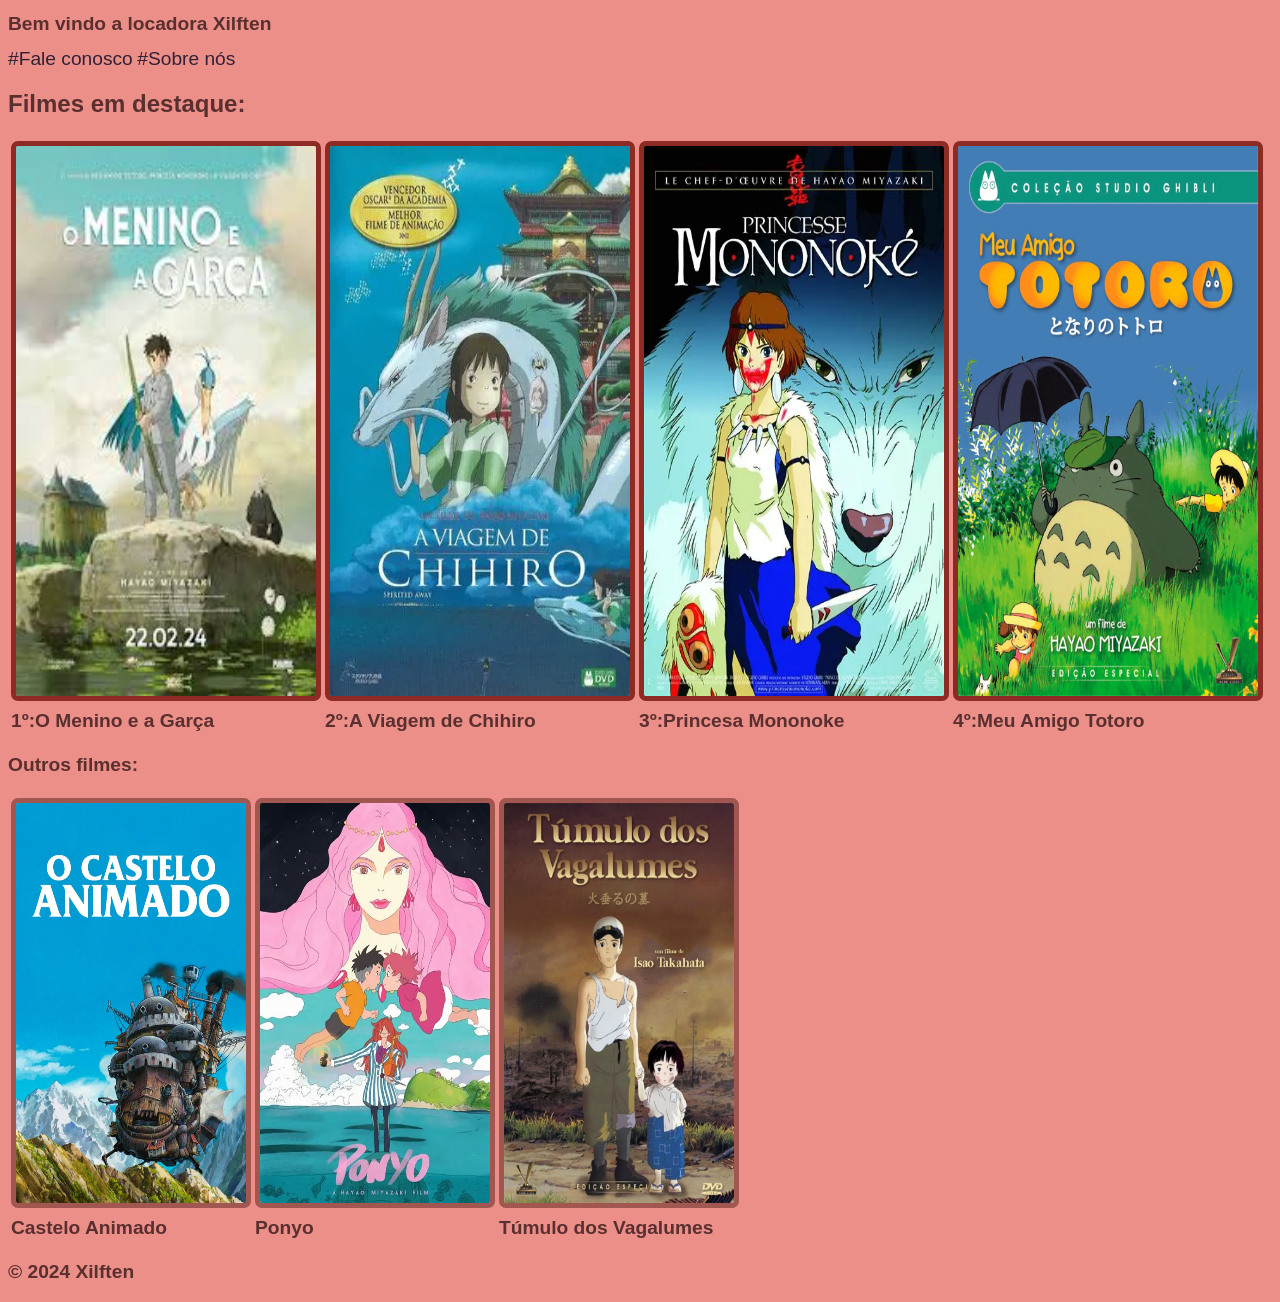
==== index.html @ a7589e77 "alteração no nome da pagina inicial" ====
<!DOCTYPE html>
<html lang="en">
<head>
    <meta charset="UTF-8">
    <meta name="viewport" content="width=device-width, initial-scale=1.0">
    <title>Tela Inicial Locadora Xilften</title>
    <link rel="stylesheet" href="estilo.css">
    <link rel="icon" type="image/png" sizes="32x32" href="imagens/r0RKvvxgcQpUl0UHAOOJ.png">
</head>
<body>
    <h1>Bem vindo a locadora Xilften</h1>
    <nav>
        <a href="fale_conosco.html">#Fale conosco</a>
        <a href="sobre_nos.html"> #Sobre nós</a>
    </nav>
   
    <h2>Filmes em destaque:</h2>
    <table>
        <tr>
            <td><a href="O_menino_e_a_Garça.html"><img src="imagens/O-Menino_e_a_Garça.jpg" alt="O-Menino_e_a_Garça" class="imagem_destaque"></a></td>
            <td><a href="A_Viagem_de_Chihiro.html"><img src="imagens/A_Viagem_de_Chihiro.webp" alt="A_Viagem_de_Chihiro" class="imagem_destaque"></a></td>
            <td><a href="Princesa_Mononoke.html"><img src="imagens/Princesa_Mononoke.webp" alt="Princesa Princesa_Mononoke" class="imagem_destaque"></a></td>
            <td><a href="Meu_Amigo_Totoro.html"><img src="imagens/Meu_Amigo_Totoro.jpg" alt="Meu_Amigo_Totoro" class="imagem_destaque"></a></td>
        </tr>
        <tr>
            <td>1º:O Menino e a Garça</td>
            <td>2º:A Viagem de Chihiro</td>
            <td>3º:Princesa Mononoke</td>
            <td>4º:Meu Amigo Totoro</td>

        </tr>
    </table>   
        
    
    <h3>Outros filmes:</h3>
    <table>
        <tr>
            <td><a href="Castelo_Animado.html"><img src="imagens/Castelo_Animado.webp" alt="Castelo_Animado" class="imagem_simples"></a></td>
            <td><a href="Ponyo.html"><img src="imagens/Ponyo.webp" alt="Ponyo" class="imagem_simples"></a></td>
            <td><a href="Tumulo_dos_Vagalumes.html"><img src="imagens/Tumulo_Dos_Vagalumes.jpg" alt="Tumulo_Dos_Vagalumes" class="imagem_simples"></a></td>
        </tr>
        <tr>
            <td>Castelo Animado</td>
            <td>Ponyo</td>
            <td>Túmulo dos Vagalumes</td>
        </tr>
    </table>
</body>
<footer>
    <p>© 2024 Xilften</p>
</footer>
</html>
---- estilo.css ----
body {
     background-color: rgb(236, 143, 136);
     font-family: 'Franklin Gothic Medium', 'Arial Narrow', Arial, sans-serif;
}
h1 {
    font-size: 1.2rem;
    color: #5a2f2f;
    font-weight: bold;
}
h2 {
    font-size: 1.5rem;
    color: #5a2f2f;
    font-weight: bold;
}
h3{
    font-size: 1.2rem;
    color: #5a2f2f;
    font-weight: bold;
}
h4 {
    font-size: 1.2rem;
    color: #5a2f2f;
    font-weight: bold; 
}
p {
    font-size: 1.2rem;
    color: #5a2f2f;
    font-weight: bold;
}
.imagem-principal {
    width: 350px;
    height: 600px;
    border: 5px solid #BA110C;
    border-radius: 7px;
    transition: transform 0.3s ease, box-shadow 0.3s ease; 
}

.imagem-principal:hover {
    width: 350px;
    height: 600px;
    border: 5px solid #BA110C;
    border-radius: 7px;
    transform: scale(1.1);
}
a {
    color: #302136;
    text-decoration: none;
    font-size: 1.2rem;
}
a:hover {
    color: #c2b0c9;
    text-decoration: underline;
    font-size: 1.2rem;
}
label {
    font-size: 1.2rem;
    color: #5a2f2f;
    font-weight: bold;
}
tr {
  font-size: 1.2rem;
    color: #5a2f2f;
    font-weight: bold;
}
th {
  font-size: 1.2rem;
    color: #5a2f2f;
    font-weight: bold;
}
button {
     font-size: 1.1rem;
    color: #5a2f2f;
    font-weight: bold;
}
.imagem_destaque {
    width: 300px;
    height: 550px;
    border: 5px solid #8d2a23;
    border-radius: 7px;
    transition: transform 0.3s ease, box-shadow 0.3s ease; 
}
.imagem_simples {
    width: 230px;
    height: 400px;
    transition: all ease 0.4;
    border: 5px solid rgb(161, 86, 80);
    border-radius: 7px;
    transition: transform 0.3s ease, box-shadow 0.3s ease; 
}
li {
    font-size: 1.2rem;
    color: #5a2f2f;
    font-weight: bold;
}
.imagem_destaque:hover {
     width: 300px;
    height: 550px;
    border: 5px solid #f71808;
    border-radius: 7px;
    transform: scale(1.1);
}
.imagem_simples:hover {
     width: 230px;
    height: 400px;
    border: 5px solid #f71808;
    border-radius: 7px;
    transform: scale(1.1);
}
ol {
    list-style-type: lower-roman;
}
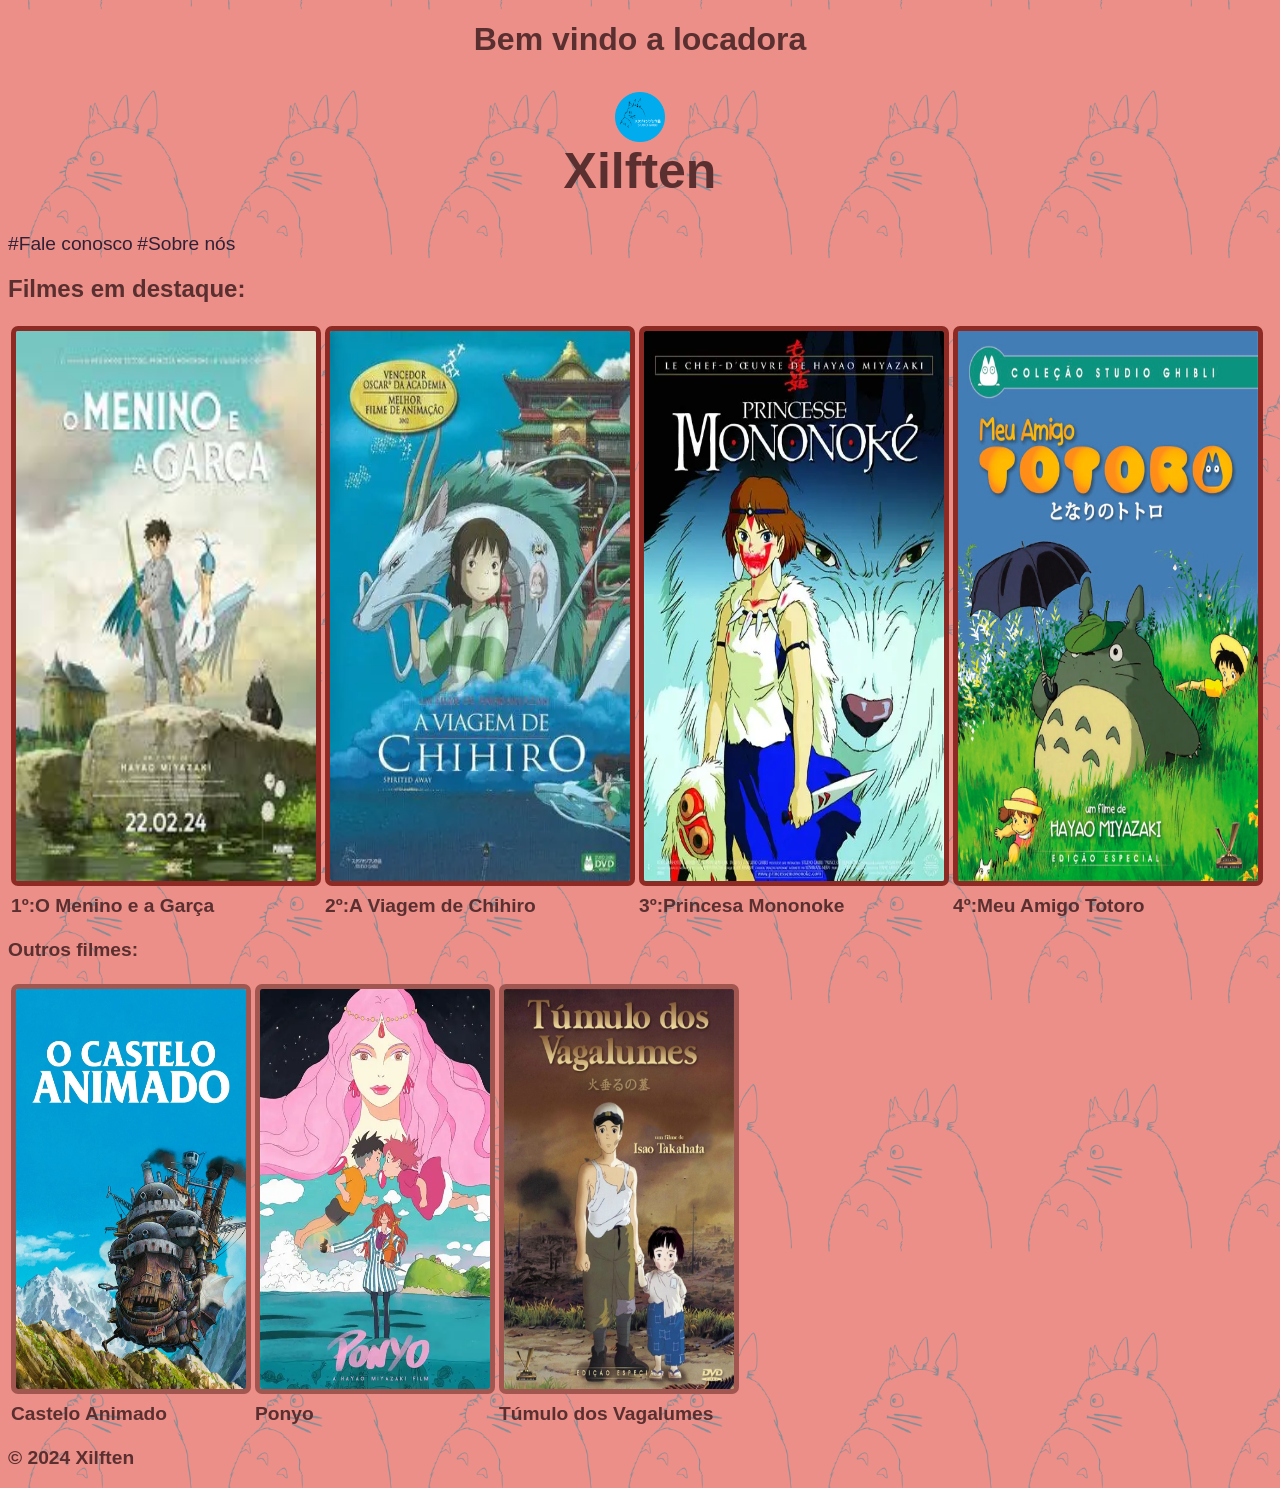
==== commit 73c01337: "mudei título" ====
--- a/index.html
+++ b/index.html
@@ -8,7 +8,10 @@
     <link rel="icon" type="image/png" sizes="32x32" href="imagens/r0RKvvxgcQpUl0UHAOOJ.png">
 </head>
 <body>
-    <h1>Bem vindo a locadora Xilften</h1>
+    <h1>Bem vindo a locadora 
+        </h1>
+        
+        <h1 style="font-size: 50px; font-family: 'Trebuchet MS', 'Lucida Sans Unicode', 'Lucida Grande', 'Lucida Sans', Arial, sans-serif;"><img src="imagens/r0RKvvxgcQpUl0UHAOOJ.png" alt="" width="50" height="50" style="display: block; margin: 0 auto;">Xilften</h1>
     <nav>
         <a href="fale_conosco.html">#Fale conosco</a>
         <a href="sobre_nos.html"> #Sobre nós</a>
--- a/estilo.css
+++ b/estilo.css
@@ -1,11 +1,25 @@
 body {
      background-color: rgb(236, 143, 136);
      font-family: 'Franklin Gothic Medium', 'Arial Narrow', Arial, sans-serif;
+     background-image: url("imagens/totoro_fundo.png");
+     background-repeat: repeat; /* repete em todas as direções */
+     background-position: center center;
+     background-size: 200px ;
+     background-position: 10px 50px;
+    
+    animation: zoom 5s infinite ease-in-out;
 }
+@keyframes zoom {
+    0%   { background-size: 7rem; }
+    50%  { background-size: 10rem; }
+    100% { background-size: 7rem; }
+  }
+
 h1 {
-    font-size: 1.2rem;
+    font-size: 2rem;
     color: #5a2f2f;
     font-weight: bold;
+    text-align: center;
 }
 h2 {
     font-size: 1.5rem;
@@ -41,6 +55,15 @@
     border: 5px solid #BA110C;
     border-radius: 7px;
     transform: scale(1.1);
+    animation: pulsarBorda 0.6s infinite alternate;
+}
+@keyframes pulsarBorda {
+    from {
+        box-shadow: 0 0 0 0.2rem #BA110C;
+    }
+    to {
+        box-shadow: 0 0 0 0.4rem #BA110C;
+    }
 }
 a {
     color: #302136;
@@ -50,7 +73,7 @@
 a:hover {
     color: #c2b0c9;
     text-decoration: underline;
-    font-size: 1.2rem;
+    font-size: 1.4rem;
 }
 label {
     font-size: 1.2rem;
@@ -98,6 +121,7 @@
     border: 5px solid #f71808;
     border-radius: 7px;
     transform: scale(1.1);
+    animation: pulsarBorda2 0.6s infinite alternate;
 }
 .imagem_simples:hover {
      width: 230px;
@@ -105,7 +129,15 @@
     border: 5px solid #f71808;
     border-radius: 7px;
     transform: scale(1.1);
+    animation: pulsarBorda2 0.6s infinite alternate;
 }
+@keyframes pulsarBorda2 {
+    from {
+        box-shadow: 0 0 0 0.2rem #f71808;
+    }
+    to {
+        box-shadow: 0 0 0 0.4rem #f71808;
+    }}
 ol {
     list-style-type: lower-roman;
 }
